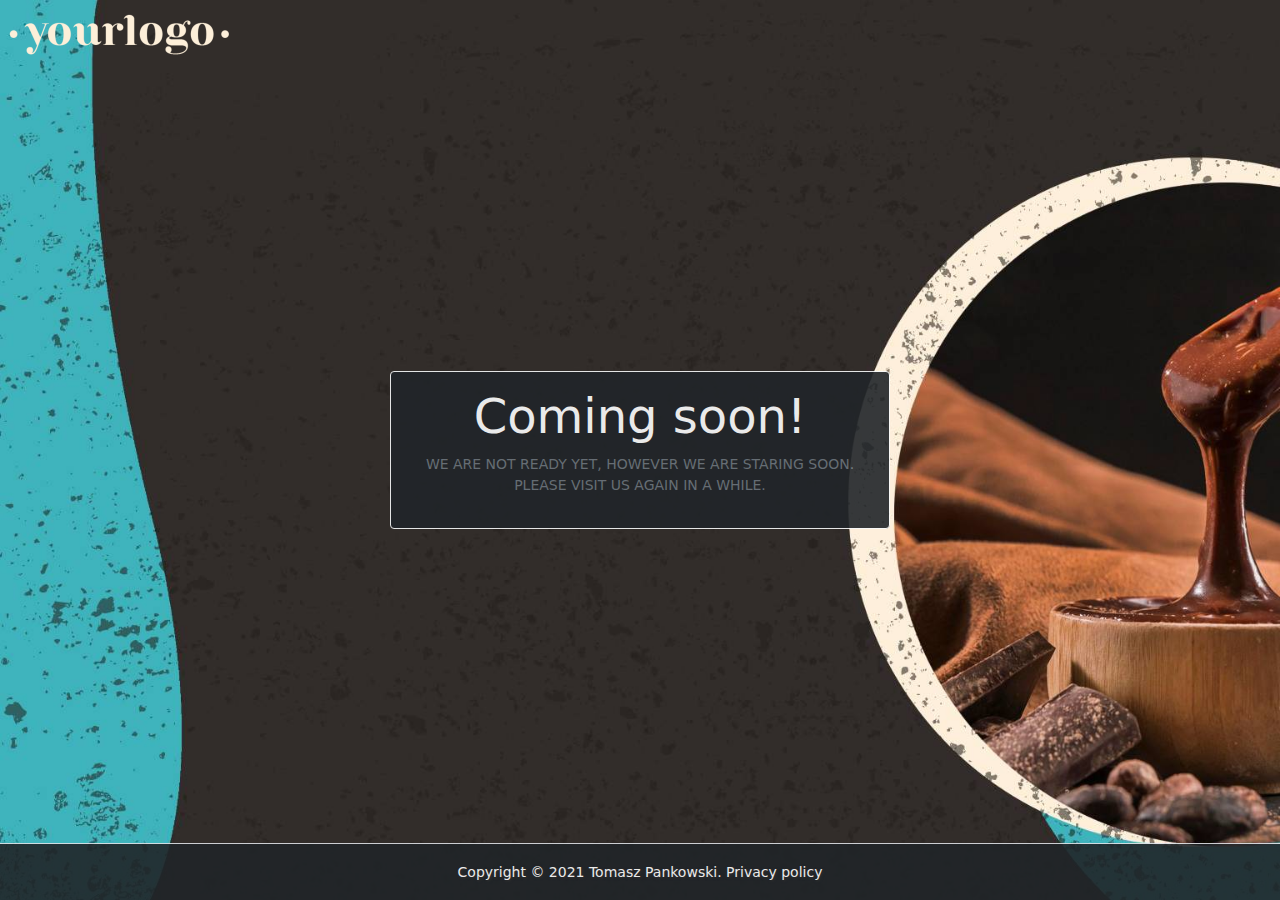
==== index.html @ 7f0f1855 "project's initial state" ====
<!DOCTYPE html>
    <head>
        <meta charset="utf-8"/>
        <meta http-equiv="X-UA-Compatible" content="IE=Edge"/>
        <meta name="viewport" content="width=device-width,initial-scale=1.0,shrink-to-fit=no"/>
        <link rel="stylesheet" type="text/css" href="css/bootstrap.min.css"/>
        <link rel="stylesheet" type="text/css" href="css/styles.css"/>
        <link rel="stylesheet" type="text/css" href="css/font-awesome.min.css"/>
        <link rel="icon" href="img/favicon.png"/>
        <title></title>
    </head>
    <body class="minh-100vh bg-secondary">
        <header class="fixed-top">
            <nav class="navbar navbar-dark navbar-expand-md bg-transparent">
                <a href="#" class="navbar-brand">
                    <img src="img/navbar_logo.png" class="img-fluid" alt="logo"/>
                </a>
            </nav>
        </header>
        <main>
            <section class="comingsoon-s1 container-fluid d-flex minh-100vh align-items-center">
                <div class="row mx-0 w-100">
                    <div class="col-12 col-sm-9 col-md-6 col-lg-5 mx-auto">
                        <div class="card text-center text-white bg-dark p-3 opacity-9 border-light">
                            <h1 class="display-5">
                                Coming soon!
                            </h1>
                            <p class="initialism text-muted">
                                We are not ready yet, however we are staring soon. 
                                Please visit us again in a while.
                            </p>
                        </div>
                    </div>
                </div>
            </section>
        </main>
        <footer class="container-fluid d-flex bg-dark border-top text-white fixed-bottom align-items-center py-3 opacity-9">
            <div class="row mx-0 w-100">
                <div class="col-12 text-center text-shadow">
                    <small>
                        Copyright &copy; 2021 Tomasz Pankowski. 
                        <a href="privacy.html" class="text-white text-decoration-none">
                            Privacy policy
                        </a>
                    </small>
                </div>
            </div>
        </footer>
    </body>
</html>
---- css/styles.css ----
/* line 1, ../sass/partials/_layout.scss */
* {
  box-sizing: border-box;
}

/* line 4, ../sass/partials/_layout.scss */
body, html {
  min-height: 100vh;
}

/* line 2, ../sass/partials/_maxh.scss */
.maxh-fit {
  max-height: fit-content;
}
/* line 5, ../sass/partials/_maxh.scss */
.maxh-25vh {
  max-height: 25vh;
}
/* line 8, ../sass/partials/_maxh.scss */
.maxh-50vh {
  max-height: 50vh;
}
/* line 11, ../sass/partials/_maxh.scss */
.maxh-75vh {
  max-height: 75vh;
}
/* line 14, ../sass/partials/_maxh.scss */
.maxh-100vh {
  max-height: 100vh;
}
/* line 17, ../sass/partials/_maxh.scss */
.maxh-200 {
  max-height: 200px;
}
/* line 20, ../sass/partials/_maxh.scss */
.maxh-300 {
  max-height: 300px;
}
/* line 23, ../sass/partials/_maxh.scss */
.maxh-400 {
  max-height: 400px;
}
/* line 26, ../sass/partials/_maxh.scss */
.maxh-500 {
  max-height: 500px;
}
/* line 29, ../sass/partials/_maxh.scss */
.maxh-600 {
  max-height: 600px;
}

@media all and (min-width: 576px) {
  /* line 36, ../sass/partials/_maxh.scss */
  .maxh-sm-fit {
    max-height: fit-content;
  }
  /* line 39, ../sass/partials/_maxh.scss */
  .maxh-sm-25vh {
    max-height: 25vh;
  }
  /* line 42, ../sass/partials/_maxh.scss */
  .maxh-sm-50vh {
    max-height: 50vh;
  }
  /* line 45, ../sass/partials/_maxh.scss */
  .maxh-sm-75vh {
    max-height: 75vh;
  }
  /* line 48, ../sass/partials/_maxh.scss */
  .maxh-sm-100vh {
    max-height: 100vh;
  }
  /* line 51, ../sass/partials/_maxh.scss */
  .maxh-sm-200 {
    max-height: 200px;
  }
  /* line 54, ../sass/partials/_maxh.scss */
  .maxh-sm-300 {
    max-height: 300px;
  }
  /* line 57, ../sass/partials/_maxh.scss */
  .maxh-sm-400 {
    max-height: 400px;
  }
  /* line 60, ../sass/partials/_maxh.scss */
  .maxh-sm-500 {
    max-height: 500px;
  }
  /* line 63, ../sass/partials/_maxh.scss */
  .maxh-sm-600 {
    max-height: 600px;
  }
}
@media all and (min-width: 768px) {
  /* line 71, ../sass/partials/_maxh.scss */
  .maxh-md-fit {
    max-height: fit-content;
  }
  /* line 74, ../sass/partials/_maxh.scss */
  .maxh-md-25vh {
    max-height: 25vh;
  }
  /* line 77, ../sass/partials/_maxh.scss */
  .maxh-md-50vh {
    max-height: 50vh;
  }
  /* line 80, ../sass/partials/_maxh.scss */
  .maxh-md-75vh {
    max-height: 75vh;
  }
  /* line 83, ../sass/partials/_maxh.scss */
  .maxh-md-100vh {
    max-height: 100vh;
  }
  /* line 86, ../sass/partials/_maxh.scss */
  .maxh-md-200 {
    max-height: 200px;
  }
  /* line 89, ../sass/partials/_maxh.scss */
  .maxh-md-300 {
    max-height: 300px;
  }
  /* line 92, ../sass/partials/_maxh.scss */
  .maxh-md-400 {
    max-height: 400px;
  }
  /* line 95, ../sass/partials/_maxh.scss */
  .maxh-md-500 {
    max-height: 500px;
  }
  /* line 98, ../sass/partials/_maxh.scss */
  .maxh-md-600 {
    max-height: 600px;
  }
}
@media all and (min-width: 992px) {
  /* line 106, ../sass/partials/_maxh.scss */
  .maxh-lg-fit {
    max-height: fit-content;
  }
  /* line 109, ../sass/partials/_maxh.scss */
  .maxh-lg-25vh {
    max-height: 25vh;
  }
  /* line 112, ../sass/partials/_maxh.scss */
  .maxh-lg-50vh {
    max-height: 50vh;
  }
  /* line 115, ../sass/partials/_maxh.scss */
  .maxh-lg-75vh {
    max-height: 75vh;
  }
  /* line 118, ../sass/partials/_maxh.scss */
  .maxh-lg-100vh {
    max-height: 100vh;
  }
  /* line 121, ../sass/partials/_maxh.scss */
  .maxh-lg-200 {
    max-height: 200px;
  }
  /* line 124, ../sass/partials/_maxh.scss */
  .maxh-lg-300 {
    max-height: 300px;
  }
  /* line 127, ../sass/partials/_maxh.scss */
  .maxh-lg-400 {
    max-height: 400px;
  }
  /* line 130, ../sass/partials/_maxh.scss */
  .maxh-lg-500 {
    max-height: 500px;
  }
  /* line 133, ../sass/partials/_maxh.scss */
  .maxh-lg-600 {
    max-height: 600px;
  }
}
@media all and (min-width: 1200px) {
  /* line 141, ../sass/partials/_maxh.scss */
  .maxh-xl-fit {
    max-height: fit-content;
  }
  /* line 144, ../sass/partials/_maxh.scss */
  .maxh-xl-25vh {
    max-height: 25vh;
  }
  /* line 147, ../sass/partials/_maxh.scss */
  .maxh-xl-50vh {
    max-height: 50vh;
  }
  /* line 150, ../sass/partials/_maxh.scss */
  .maxh-xl-75vh {
    max-height: 75vh;
  }
  /* line 153, ../sass/partials/_maxh.scss */
  .maxh-xl-100vh {
    max-height: 100vh;
  }
  /* line 156, ../sass/partials/_maxh.scss */
  .maxh-xl-200 {
    max-height: 200px;
  }
  /* line 159, ../sass/partials/_maxh.scss */
  .maxh-xl-300 {
    max-height: 300px;
  }
  /* line 162, ../sass/partials/_maxh.scss */
  .maxh-xl-400 {
    max-height: 400px;
  }
  /* line 165, ../sass/partials/_maxh.scss */
  .maxh-xl-500 {
    max-height: 500px;
  }
  /* line 168, ../sass/partials/_maxh.scss */
  .maxh-xl-600 {
    max-height: 600px;
  }
}
@media all and (min-width: 1400px) {
  /* line 176, ../sass/partials/_maxh.scss */
  .maxh-xxl-fit {
    max-height: fit-content;
  }
  /* line 179, ../sass/partials/_maxh.scss */
  .maxh-xxl-25vh {
    max-height: 25vh;
  }
  /* line 182, ../sass/partials/_maxh.scss */
  .maxh-xxl-50vh {
    max-height: 50vh;
  }
  /* line 185, ../sass/partials/_maxh.scss */
  .maxh-xxl-75vh {
    max-height: 75vh;
  }
  /* line 188, ../sass/partials/_maxh.scss */
  .maxh-xxl-100vh {
    max-height: 100vh;
  }
  /* line 191, ../sass/partials/_maxh.scss */
  .maxh-xxl-200 {
    max-height: 200px;
  }
  /* line 194, ../sass/partials/_maxh.scss */
  .maxh-xxl-300 {
    max-height: 300px;
  }
  /* line 197, ../sass/partials/_maxh.scss */
  .maxh-xxl-400 {
    max-height: 400px;
  }
  /* line 200, ../sass/partials/_maxh.scss */
  .maxh-xxl-500 {
    max-height: 500px;
  }
  /* line 203, ../sass/partials/_maxh.scss */
  .maxh-xxl-600 {
    max-height: 600px;
  }
}
/* line 2, ../sass/partials/_minh.scss */
.minh-auto {
  min-height: auto;
}
/* line 5, ../sass/partials/_minh.scss */
.minh-fit {
  min-height: fit-content;
}
/* line 8, ../sass/partials/_minh.scss */
.minh-25vh {
  min-height: 25vh;
}
/* line 11, ../sass/partials/_minh.scss */
.minh-50vh {
  min-height: 50vh;
}
/* line 14, ../sass/partials/_minh.scss */
.minh-75vh {
  min-height: 75vh;
}
/* line 17, ../sass/partials/_minh.scss */
.minh-100vh {
  min-height: 100vh;
}
/* line 20, ../sass/partials/_minh.scss */
.minh-200 {
  min-height: 200px;
}
/* line 23, ../sass/partials/_minh.scss */
.minh-300 {
  min-height: 300px;
}
/* line 26, ../sass/partials/_minh.scss */
.minh-400 {
  min-height: 400px;
}
/* line 29, ../sass/partials/_minh.scss */
.minh-500 {
  min-height: 500px;
}
/* line 32, ../sass/partials/_minh.scss */
.minh-600 {
  min-height: 600px;
}

@media all and (min-width: 576px) {
  /* line 39, ../sass/partials/_minh.scss */
  .minh-sm-auto {
    min-height: auto;
  }
  /* line 42, ../sass/partials/_minh.scss */
  .minh-sm-fit {
    min-height: fit-content;
  }
  /* line 45, ../sass/partials/_minh.scss */
  .minh-sm-25vh {
    min-height: 25vh;
  }
  /* line 48, ../sass/partials/_minh.scss */
  .minh-sm-50vh {
    min-height: 50vh;
  }
  /* line 51, ../sass/partials/_minh.scss */
  .minh-sm-75vh {
    min-height: 75vh;
  }
  /* line 54, ../sass/partials/_minh.scss */
  .minh-sm-100vh {
    min-height: 100vh;
  }
  /* line 57, ../sass/partials/_minh.scss */
  .minh-sm-200 {
    min-height: 200px;
  }
  /* line 60, ../sass/partials/_minh.scss */
  .minh-sm-300 {
    min-height: 300px;
  }
  /* line 63, ../sass/partials/_minh.scss */
  .minh-sm-400 {
    min-height: 400px;
  }
  /* line 66, ../sass/partials/_minh.scss */
  .minh-sm-500 {
    min-height: 500px;
  }
  /* line 69, ../sass/partials/_minh.scss */
  .minh-sm-600 {
    min-height: 600px;
  }
}
@media all and (min-width: 768px) {
  /* line 77, ../sass/partials/_minh.scss */
  .minh-md-auto {
    min-height: auto;
  }
  /* line 80, ../sass/partials/_minh.scss */
  .minh-md-fit {
    min-height: fit-content;
  }
  /* line 83, ../sass/partials/_minh.scss */
  .minh-md-25vh {
    min-height: 25vh;
  }
  /* line 86, ../sass/partials/_minh.scss */
  .minh-md-50vh {
    min-height: 50vh;
  }
  /* line 89, ../sass/partials/_minh.scss */
  .minh-md-75vh {
    min-height: 75vh;
  }
  /* line 92, ../sass/partials/_minh.scss */
  .minh-md-100vh {
    min-height: 100vh;
  }
  /* line 95, ../sass/partials/_minh.scss */
  .minh-md-200 {
    min-height: 200px;
  }
  /* line 98, ../sass/partials/_minh.scss */
  .minh-md-300 {
    min-height: 300px;
  }
  /* line 101, ../sass/partials/_minh.scss */
  .minh-md-400 {
    min-height: 400px;
  }
  /* line 104, ../sass/partials/_minh.scss */
  .minh-md-500 {
    min-height: 500px;
  }
  /* line 107, ../sass/partials/_minh.scss */
  .minh-md-600 {
    min-height: 600px;
  }
}
@media all and (min-width: 992px) {
  /* line 115, ../sass/partials/_minh.scss */
  .minh-lg-auto {
    min-height: auto;
  }
  /* line 118, ../sass/partials/_minh.scss */
  .minh-lg-fit {
    min-height: fit-content;
  }
  /* line 121, ../sass/partials/_minh.scss */
  .minh-lg-25vh {
    min-height: 25vh;
  }
  /* line 124, ../sass/partials/_minh.scss */
  .minh-lg-50vh {
    min-height: 50vh;
  }
  /* line 127, ../sass/partials/_minh.scss */
  .minh-lg-75vh {
    min-height: 75vh;
  }
  /* line 130, ../sass/partials/_minh.scss */
  .minh-lg-100vh {
    min-height: 100vh;
  }
  /* line 133, ../sass/partials/_minh.scss */
  .minh-lg-200 {
    min-height: 200px;
  }
  /* line 136, ../sass/partials/_minh.scss */
  .minh-lg-300 {
    min-height: 300px;
  }
  /* line 139, ../sass/partials/_minh.scss */
  .minh-lg-400 {
    min-height: 400px;
  }
  /* line 142, ../sass/partials/_minh.scss */
  .minh-lg-500 {
    min-height: 500px;
  }
  /* line 145, ../sass/partials/_minh.scss */
  .minh-lg-600 {
    min-height: 600px;
  }
}
@media all and (min-width: 1200px) {
  /* line 153, ../sass/partials/_minh.scss */
  .minh-xl-auto {
    min-height: auto;
  }
  /* line 156, ../sass/partials/_minh.scss */
  .minh-xl-fit {
    min-height: fit-content;
  }
  /* line 159, ../sass/partials/_minh.scss */
  .minh-xl-25vh {
    min-height: 25vh;
  }
  /* line 162, ../sass/partials/_minh.scss */
  .minh-xl-50vh {
    min-height: 50vh;
  }
  /* line 165, ../sass/partials/_minh.scss */
  .minh-xl-75vh {
    min-height: 75vh;
  }
  /* line 168, ../sass/partials/_minh.scss */
  .minh-xl-100vh {
    min-height: 100vh;
  }
  /* line 171, ../sass/partials/_minh.scss */
  .minh-xl-200 {
    min-height: 200px;
  }
  /* line 174, ../sass/partials/_minh.scss */
  .minh-xl-300 {
    min-height: 300px;
  }
  /* line 177, ../sass/partials/_minh.scss */
  .minh-xl-400 {
    min-height: 400px;
  }
  /* line 180, ../sass/partials/_minh.scss */
  .minh-xl-500 {
    min-height: 500px;
  }
  /* line 183, ../sass/partials/_minh.scss */
  .minh-xl-600 {
    min-height: 600px;
  }
}
@media all and (min-width: 1400px) {
  /* line 191, ../sass/partials/_minh.scss */
  .minh-xxl-auto {
    min-height: auto;
  }
  /* line 194, ../sass/partials/_minh.scss */
  .minh-xxl-fit {
    min-height: fit-content;
  }
  /* line 197, ../sass/partials/_minh.scss */
  .minh-xxl-25vh {
    min-height: 25vh;
  }
  /* line 200, ../sass/partials/_minh.scss */
  .minh-xxl-50vh {
    min-height: 50vh;
  }
  /* line 203, ../sass/partials/_minh.scss */
  .minh-xxl-75vh {
    min-height: 75vh;
  }
  /* line 206, ../sass/partials/_minh.scss */
  .minh-xxl-100vh {
    min-height: 100vh;
  }
  /* line 209, ../sass/partials/_minh.scss */
  .minh-xxl-200 {
    min-height: 200px;
  }
  /* line 212, ../sass/partials/_minh.scss */
  .minh-xxl-300 {
    min-height: 300px;
  }
  /* line 215, ../sass/partials/_minh.scss */
  .minh-xxl-400 {
    min-height: 400px;
  }
  /* line 218, ../sass/partials/_minh.scss */
  .minh-xxl-500 {
    min-height: 500px;
  }
  /* line 221, ../sass/partials/_minh.scss */
  .minh-xxl-600 {
    min-height: 600px;
  }
}
/* line 2, ../sass/partials/_opacity.scss */
.opacity-5 {
  opacity: 0.5;
}
/* line 5, ../sass/partials/_opacity.scss */
.opacity-6 {
  opacity: 0.6;
}
/* line 8, ../sass/partials/_opacity.scss */
.opacity-7 {
  opacity: 0.7;
}
/* line 11, ../sass/partials/_opacity.scss */
.opacity-8 {
  opacity: 0.8;
}
/* line 14, ../sass/partials/_opacity.scss */
.opacity-9 {
  opacity: 0.9;
}

/* line 31, ../sass/partials/_mixins.scss */
.comingsoon-s1 {
  background-attachment: fixed;
  background-image: url(../img/coming.jpg);
  background-position: top left;
  background-repeat: no-repeat;
  background-size: cover;
}

/* line 31, ../sass/partials/_mixins.scss */
.error-s1 {
  background-attachment: fixed;
  background-image: url(../img/error.jpg);
  background-position: top left;
  background-repeat: no-repeat;
  background-size: cover;
}

/* line 31, ../sass/partials/_mixins.scss */
.privacy-s1 {
  background-attachment: fixed;
  background-image: url(../img/privacy.jpg);
  background-position: top left;
  background-repeat: no-repeat;
  background-size: cover;
}

/* line 4, ../sass/partials/_modules_init.scss */
.text-shadow {
  text-shadow: 1px 1px 3px #333;
}
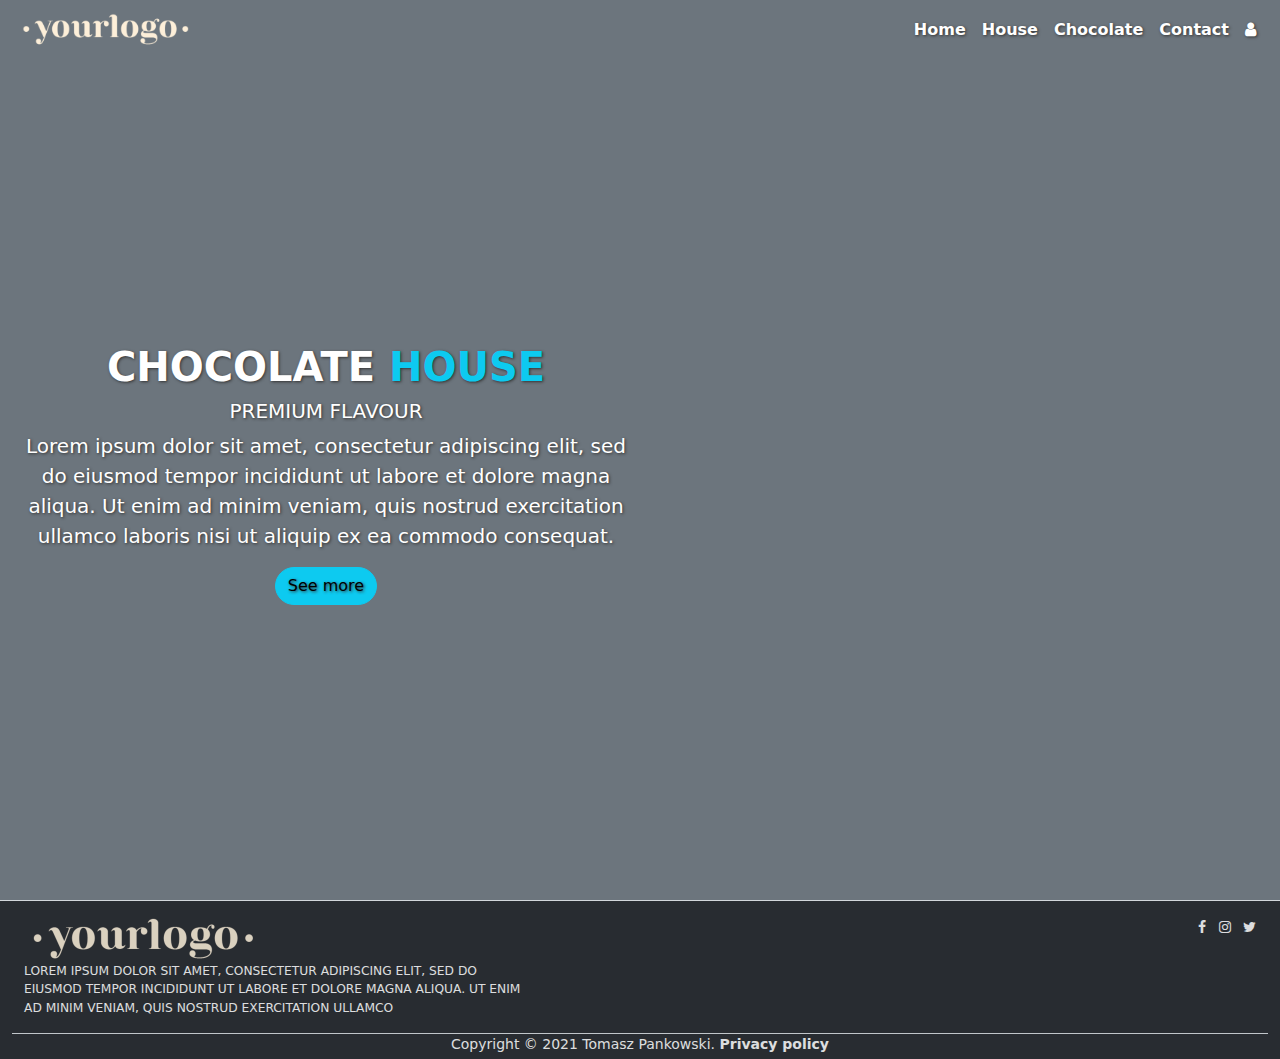
==== commit 82475736: "layout: home,house,chocolate" ====
--- a/index.html
+++ b/index.html
@@ -7,44 +7,103 @@
         <link rel="stylesheet" type="text/css" href="css/styles.css"/>
         <link rel="stylesheet" type="text/css" href="css/font-awesome.min.css"/>
         <link rel="icon" href="img/favicon.png"/>
-        <title></title>
+        <title>Chocolate House | Home</title>
     </head>
     <body class="minh-100vh bg-secondary">
-        <header class="fixed-top">
+        <header class="position-absolute w-100">
             <nav class="navbar navbar-dark navbar-expand-md bg-transparent">
-                <a href="#" class="navbar-brand">
-                    <img src="img/navbar_logo.png" class="img-fluid" alt="logo"/>
+                <a href="index.html" class="navbar-brand ms-3">
+                    <img src="img/navbar_logo.png" class="img-fluid w-75" alt="logo"/>
                 </a>
+                <button class="navbar-toggler me-3" data-bs-toggle="collapse" data-bs-target="#main-nav">
+                    <span class="navbar-toggler-icon"></span>
+                </button>
+                <div class="collapse navbar-collapse mx-3" id="main-nav">
+                    <ul class="navbar-nav ms-auto text-end fw-bold text-shadow">
+                        <li class="nav-item">
+                            <a href="index.html" class="nav-link text-white">Home</a>
+                        </li>
+                        <li class="nav-item">
+                            <a href="house.html" class="nav-link text-white">House</a>
+                        </li>
+                        <li class="nav-item">
+                            <a href="chocolate.html" class="nav-link text-white">Chocolate</a>
+                        </li>
+                        <li class="nav-item">
+                            <a href="contact.html" class="nav-link text-white">Contact</a>
+                        </li>
+                        <li class="nav-item">
+                            <a href="login.html" class="nav-link text-white">
+                                <span class="fa fa-user"></span>
+                            </a>
+                        </li>
+                    </ul>
+                </div>
             </nav>
         </header>
         <main>
-            <section class="comingsoon-s1 container-fluid d-flex minh-100vh align-items-center">
-                <div class="row mx-0 w-100">
-                    <div class="col-12 col-sm-9 col-md-6 col-lg-5 mx-auto">
-                        <div class="card text-center text-white bg-dark p-3 opacity-9 border-light">
-                            <h1 class="display-5">
-                                Coming soon!
-                            </h1>
-                            <p class="initialism text-muted">
-                                We are not ready yet, however we are staring soon. 
-                                Please visit us again in a while.
+            <section class="index-s1 container-fluid d-flex minh-100vh align-items-center py-5">
+                <div class="row mx-0 w-100 mt-5">
+                    <div class="col-12 col-sm-6 col-md-12 col-lg-6 minh-50vh d-flex align-items-center">
+                        <div class="w-100 text-center text-shadow"> 
+                            <h2 class="display-6 fw-bold text-white text-uppercase">
+                                Chocolate <span class="text-info"> House</span>
+                            </h2>
+                            <h5 class="text-white text-uppercase">
+                                Premium flavour
+                            </h5>
+                            <p class="lead text-white">
+                                Lorem ipsum dolor sit amet, consectetur adipiscing elit, sed do eiusmod 
+                                tempor incididunt ut labore et dolore magna aliqua. Ut enim ad minim veniam, 
+                                quis nostrud exercitation ullamco laboris nisi ut aliquip ex ea commodo 
+                                consequat. 
                             </p>
+                            <a href="products.html" class="btn btn-info rounded-pill">See more</a>
                         </div>
                     </div>
                 </div>
             </section>
         </main>
-        <footer class="container-fluid d-flex bg-dark border-top text-white fixed-bottom align-items-center py-3 opacity-9">
-            <div class="row mx-0 w-100">
-                <div class="col-12 text-center text-shadow">
-                    <small>
+        <footer class="container-fluid d-flex text-dark align-items-center bg-dark text-white pt-3 opacity-9 border-top">
+            <div class="row mx-0 w-100 small opacity-9">
+                <div class="col-12 col-md-6 col-lg-5 text-center text-md-start">
+                    <img src="img/navbar_logo.png" class="img-fluid" alt="logo"/>
+                    <p class="initialism fw-normal">
+                        Lorem ipsum dolor sit amet, consectetur adipiscing elit, sed do eiusmod tempor incididunt 
+                        ut labore et dolore magna aliqua. Ut enim ad minim veniam, quis nostrud exercitation 
+                        ullamco
+                    </p>
+                </div>
+                <div class="col-12 col-md-6 col-lg-7 text-center text-md-end">                    
+                    <ul class="list-inline">
+                        <li class="list-inline-item">
+                            <a href="#">
+                                <span class="fa fa-facebook text-white"></span>
+                            </a>
+                        </li>
+                        <li class="list-inline-item">
+                            <a href="#">
+                                <span class="fa fa-instagram text-white"></span>
+                            </a>
+                        </li>
+                        <li class="list-inline-item">
+                            <a href="#">
+                                <span class="fa fa-twitter text-white"></span>
+                            </a>
+                        </li>
+                    </ul>       
+                </div>
+                <div class="col-12 text-center border-top">
+                    <p class="mb-1">
                         Copyright &copy; 2021 Tomasz Pankowski. 
-                        <a href="privacy.html" class="text-white text-decoration-none">
+                        <a href="privacy.html" class="fw-bold text-white text-decoration-none">
                             Privacy policy
                         </a>
-                    </small>
+                    </p>
                 </div>
             </div>
         </footer>
+        <script src="js/jquery-3.6.0.min.js"></script>
+        <script src="js/bootstrap.bundle.min.js"></script>
     </body>
 </html>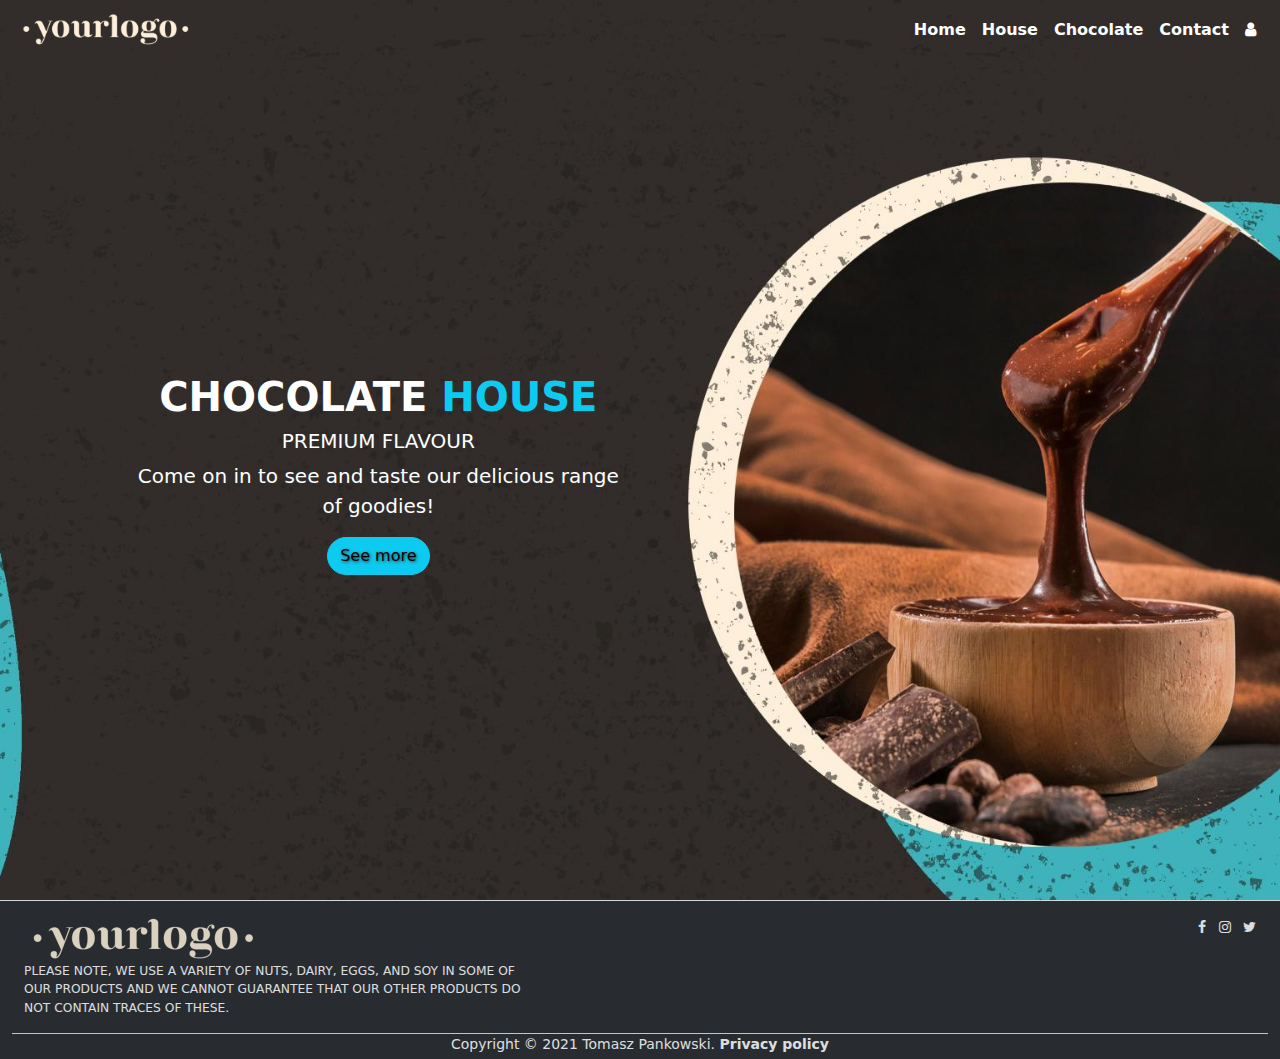
==== commit 4a9ea01a: "frontend done" ====
--- a/index.html
+++ b/index.html
@@ -44,7 +44,7 @@
         <main>
             <section class="index-s1 container-fluid d-flex minh-100vh align-items-center py-5">
                 <div class="row mx-0 w-100 mt-5">
-                    <div class="col-12 col-sm-6 col-md-12 col-lg-6 minh-50vh d-flex align-items-center">
+                    <div class="col-12 col-sm-5 offset-sm-1 minh-50vh d-flex align-items-center">
                         <div class="w-100 text-center text-shadow"> 
                             <h2 class="display-6 fw-bold text-white text-uppercase">
                                 Chocolate <span class="text-info"> House</span>
@@ -53,10 +53,7 @@
                                 Premium flavour
                             </h5>
                             <p class="lead text-white">
-                                Lorem ipsum dolor sit amet, consectetur adipiscing elit, sed do eiusmod 
-                                tempor incididunt ut labore et dolore magna aliqua. Ut enim ad minim veniam, 
-                                quis nostrud exercitation ullamco laboris nisi ut aliquip ex ea commodo 
-                                consequat. 
+                                Come on in to see and taste our delicious range of goodies! 
                             </p>
                             <a href="products.html" class="btn btn-info rounded-pill">See more</a>
                         </div>
@@ -69,9 +66,9 @@
                 <div class="col-12 col-md-6 col-lg-5 text-center text-md-start">
                     <img src="img/navbar_logo.png" class="img-fluid" alt="logo"/>
                     <p class="initialism fw-normal">
-                        Lorem ipsum dolor sit amet, consectetur adipiscing elit, sed do eiusmod tempor incididunt 
-                        ut labore et dolore magna aliqua. Ut enim ad minim veniam, quis nostrud exercitation 
-                        ullamco
+                        Please note, we use a variety of nuts, dairy, eggs, and soy in some 
+                        of our products and we cannot guarantee that our other products do 
+                        not contain traces of these. 
                     </p>
                 </div>
                 <div class="col-12 col-md-6 col-lg-7 text-center text-md-end">                    
--- a/css/styles.css
+++ b/css/styles.css
@@ -555,9 +555,113 @@
   opacity: 0.9;
 }
 
+/* line 2, ../sass/partials/_modules.scss */
+.chocolate-s1 {
+  background-position: center !important;
+}
+
+/* line 7, ../sass/partials/_modules.scss */
+.contact-s1, .contact-s2 {
+  background-position: center !important;
+}
+
+/* line 12, ../sass/partials/_modules.scss */
+.index-s1 {
+  background-position: center !important;
+}
+
+/* line 17, ../sass/partials/_modules.scss */
+.login-s1 {
+  background-position: right !important;
+}
+
+/* line 22, ../sass/partials/_modules.scss */
+.house-s2 {
+  background-position: right !important;
+}
+
+/* line 26, ../sass/partials/_modules.scss */
+header {
+  z-index: 100;
+}
+
+/* line 29, ../sass/partials/_modules.scss */
+textarea {
+  resize: none;
+}
+
+@media all and (max-width: 767px) {
+  /* line 35, ../sass/partials/_modules.scss */
+  .chocolate-s1 {
+    background-color: #aaa !important;
+    background-blend-mode: multiply;
+  }
+
+  /* line 41, ../sass/partials/_modules.scss */
+  .contact-s1, .contact-s2, .contact-s3 {
+    background-color: #aaa !important;
+    background-blend-mode: multiply;
+  }
+  /* line 45, ../sass/partials/_modules.scss */
+  .contact-s1 {
+    background-position: right !important;
+  }
+
+  /* line 50, ../sass/partials/_modules.scss */
+  .index-s1 {
+    background-color: #aaa !important;
+    background-blend-mode: multiply;
+    background-position: right !important;
+  }
+
+  /* line 57, ../sass/partials/_modules.scss */
+  .house-s1, .house-s2 {
+    background-color: #aaa !important;
+    background-blend-mode: multiply;
+  }
+
+  /* line 63, ../sass/partials/_modules.scss */
+  .navbar-toggler {
+    border: 1px solid #3bcaf0 !important;
+  }
+  /* line 66, ../sass/partials/_modules.scss */
+  .navbar-nav {
+    background-color: #333;
+    border: 1px solid #666;
+    opacity: 0.8;
+    padding-right: 10px;
+  }
+}
+/* line 31, ../sass/partials/_mixins.scss */
+.chocolate-s1 {
+  background-attachment: scroll;
+  background-image: url(../img/chocolate/chocolate_s1.jpg);
+  background-position: top left;
+  background-repeat: no-repeat;
+  background-size: cover;
+}
+
+/* line 31, ../sass/partials/_mixins.scss */
+.chocolate-s2 {
+  background-attachment: scroll;
+  background-image: url();
+  background-position: top left;
+  background-repeat: no-repeat;
+  background-size: cover;
+}
+
+/* line 31, ../sass/partials/_mixins.scss */
+.chocolate-s3 {
+  background-attachment: scroll;
+  background-image: url(../img/chocolate/chocolate_s3.jpg);
+  background-position: top left;
+  background-repeat: no-repeat;
+  background-size: cover;
+}
+
 /* line 31, ../sass/partials/_mixins.scss */
 .comingsoon-s1 {
-  background-attachment: fixed;
+  background-attachment: scroll;
   background-image: url(../img/coming.jpg);
   background-position: top left;
   background-repeat: no-repeat;
@@ -565,8 +669,35 @@
 }
 
 /* line 31, ../sass/partials/_mixins.scss */
+.contact-s1 {
+  background-attachment: scroll;
+  background-image: url(../img/contact/contact_s1.jpg);
+  background-position: top left;
+  background-repeat: no-repeat;
+  background-size: cover;
+}
+
+/* line 31, ../sass/partials/_mixins.scss */
+.contact-s2 {
+  background-attachment: scroll;
+  background-image: url(../img/contact/contact_s2.jpg);
+  background-position: top left;
+  background-repeat: no-repeat;
+  background-size: cover;
+}
+
+/* line 31, ../sass/partials/_mixins.scss */
+.contact-s3 {
+  background-attachment: scroll;
+  background-image: url(../img/contact/contact_s3.jpg);
+  background-position: top left;
+  background-repeat: no-repeat;
+  background-size: cover;
+}
+
+/* line 31, ../sass/partials/_mixins.scss */
 .error-s1 {
-  background-attachment: fixed;
+  background-attachment: scroll;
   background-image: url(../img/error.jpg);
   background-position: top left;
   background-repeat: no-repeat;
@@ -574,8 +705,44 @@
 }
 
 /* line 31, ../sass/partials/_mixins.scss */
+.house-s1 {
+  background-attachment: scroll;
+  background-image: url(../img/house/house_s1.jpg);
+  background-position: top left;
+  background-repeat: no-repeat;
+  background-size: cover;
+}
+
+/* line 31, ../sass/partials/_mixins.scss */
+.house-s2 {
+  background-attachment: scroll;
+  background-image: url(../img/house/house_s2.jpg);
+  background-position: top left;
+  background-repeat: no-repeat;
+  background-size: cover;
+}
+
+/* line 31, ../sass/partials/_mixins.scss */
+.index-s1 {
+  background-attachment: scroll;
+  background-image: url(../img/index/index_s1.jpg);
+  background-position: top left;
+  background-repeat: no-repeat;
+  background-size: cover;
+}
+
+/* line 31, ../sass/partials/_mixins.scss */
+.login-s1 {
+  background-attachment: scroll;
+  background-image: url(../img/contact/contact_s3.jpg);
+  background-position: top left;
+  background-repeat: no-repeat;
+  background-size: cover;
+}
+
+/* line 31, ../sass/partials/_mixins.scss */
 .privacy-s1 {
-  background-attachment: fixed;
+  background-attachment: scroll;
   background-image: url(../img/privacy.jpg);
   background-position: top left;
   background-repeat: no-repeat;
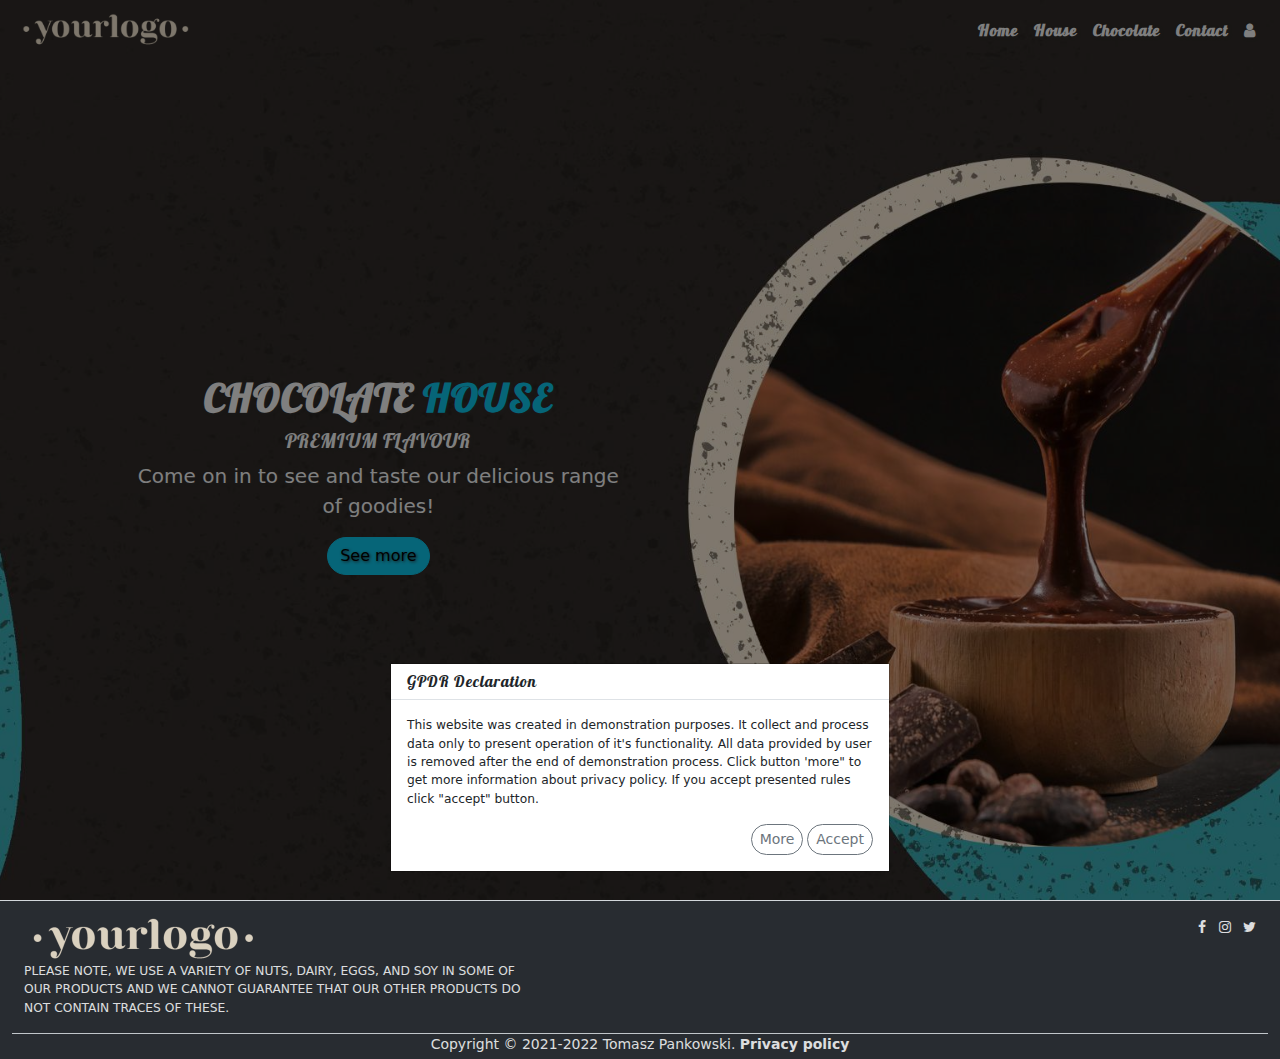
==== commit e12f3a76: "gpdr, fonts, og" ====
--- a/index.html
+++ b/index.html
@@ -1,19 +1,25 @@
 <!DOCTYPE html>
+<html lang="en">
     <head>
-        <meta charset="utf-8"/>
-        <meta http-equiv="X-UA-Compatible" content="IE=Edge"/>
-        <meta name="viewport" content="width=device-width,initial-scale=1.0,shrink-to-fit=no"/>
-        <link rel="stylesheet" type="text/css" href="css/bootstrap.min.css"/>
-        <link rel="stylesheet" type="text/css" href="css/styles.css"/>
-        <link rel="stylesheet" type="text/css" href="css/font-awesome.min.css"/>
-        <link rel="icon" href="img/favicon.png"/>
+        <meta charset="utf-8">
+        <meta http-equiv="X-UA-Compatible" content="IE=Edge">
+        <meta name="viewport" content="width=device-width,initial-scale=1.0,shrink-to-fit=no">
+        <meta property="og:title" content="Chocolate house">
+        <meta property="og:type" content="website">
+        <meta property="og:url" content="">
+        <meta property="og:image" content="">
+        <meta property="og:locale" content="en_US">
+        <link rel="stylesheet" type="text/css" href="css/bootstrap.min.css">
+        <link rel="stylesheet" type="text/css" href="css/styles.css">
+        <link rel="stylesheet" type="text/css" href="css/font-awesome.min.css">
+        <link rel="icon" href="img/favicon.png">
         <title>Chocolate House | Home</title>
     </head>
-    <body class="minh-100vh bg-secondary">
+    <body class="minh-100vh bg-secondary p-0">
         <header class="position-absolute w-100">
             <nav class="navbar navbar-dark navbar-expand-md bg-transparent">
                 <a href="index.html" class="navbar-brand ms-3">
-                    <img src="img/navbar_logo.png" class="img-fluid w-75" alt="logo"/>
+                    <img src="img/navbar_logo.png" class="img-fluid w-75" alt="logo">
                 </a>
                 <button class="navbar-toggler me-3" data-bs-toggle="collapse" data-bs-target="#main-nav">
                     <span class="navbar-toggler-icon"></span>
@@ -33,7 +39,7 @@
                             <a href="contact.html" class="nav-link text-white">Contact</a>
                         </li>
                         <li class="nav-item">
-                            <a href="login.html" class="nav-link text-white">
+                            <a href="user.php" class="nav-link text-white">
                                 <span class="fa fa-user"></span>
                             </a>
                         </li>
@@ -64,7 +70,7 @@
         <footer class="container-fluid d-flex text-dark align-items-center bg-dark text-white pt-3 opacity-9 border-top">
             <div class="row mx-0 w-100 small opacity-9">
                 <div class="col-12 col-md-6 col-lg-5 text-center text-md-start">
-                    <img src="img/navbar_logo.png" class="img-fluid" alt="logo"/>
+                    <img src="img/navbar_logo.png" class="img-fluid" alt="logo">
                     <p class="initialism fw-normal">
                         Please note, we use a variety of nuts, dairy, eggs, and soy in some 
                         of our products and we cannot guarantee that our other products do 
@@ -92,7 +98,7 @@
                 </div>
                 <div class="col-12 text-center border-top">
                     <p class="mb-1">
-                        Copyright &copy; 2021 Tomasz Pankowski. 
+                        Copyright &copy; 2021-2022 Tomasz Pankowski. 
                         <a href="privacy.html" class="fw-bold text-white text-decoration-none">
                             Privacy policy
                         </a>
@@ -102,5 +108,6 @@
         </footer>
         <script src="js/jquery-3.6.0.min.js"></script>
         <script src="js/bootstrap.bundle.min.js"></script>
+        <script src="js/gpdr__bootstrap.js"></script>
     </body>
 </html>--- a/css/styles.css
+++ b/css/styles.css
@@ -1,3 +1,7 @@
+@font-face {
+  font-family: "Lobster";
+  src: url("../fonts/Lobster-Regular.ttf");
+}
 /* line 1, ../sass/partials/_layout.scss */
 * {
   box-sizing: border-box;
@@ -581,50 +585,56 @@
 }
 
 /* line 26, ../sass/partials/_modules.scss */
+h1, h2, h3, h4, h5, h6, .nav-link {
+  font-family: "Lobster";
+  letter-spacing: 1px;
+}
+
+/* line 30, ../sass/partials/_modules.scss */
 header {
   z-index: 100;
 }
 
-/* line 29, ../sass/partials/_modules.scss */
+/* line 33, ../sass/partials/_modules.scss */
 textarea {
   resize: none;
 }
 
 @media all and (max-width: 767px) {
-  /* line 35, ../sass/partials/_modules.scss */
+  /* line 39, ../sass/partials/_modules.scss */
   .chocolate-s1 {
     background-color: #aaa !important;
     background-blend-mode: multiply;
   }
 
-  /* line 41, ../sass/partials/_modules.scss */
+  /* line 45, ../sass/partials/_modules.scss */
   .contact-s1, .contact-s2, .contact-s3 {
     background-color: #aaa !important;
     background-blend-mode: multiply;
   }
-  /* line 45, ../sass/partials/_modules.scss */
+  /* line 49, ../sass/partials/_modules.scss */
   .contact-s1 {
     background-position: right !important;
   }
 
-  /* line 50, ../sass/partials/_modules.scss */
+  /* line 54, ../sass/partials/_modules.scss */
   .index-s1 {
     background-color: #aaa !important;
     background-blend-mode: multiply;
     background-position: right !important;
   }
 
-  /* line 57, ../sass/partials/_modules.scss */
+  /* line 61, ../sass/partials/_modules.scss */
   .house-s1, .house-s2 {
     background-color: #aaa !important;
     background-blend-mode: multiply;
   }
 
-  /* line 63, ../sass/partials/_modules.scss */
+  /* line 67, ../sass/partials/_modules.scss */
   .navbar-toggler {
     border: 1px solid #3bcaf0 !important;
   }
-  /* line 66, ../sass/partials/_modules.scss */
+  /* line 70, ../sass/partials/_modules.scss */
   .navbar-nav {
     background-color: #333;
     border: 1px solid #666;
